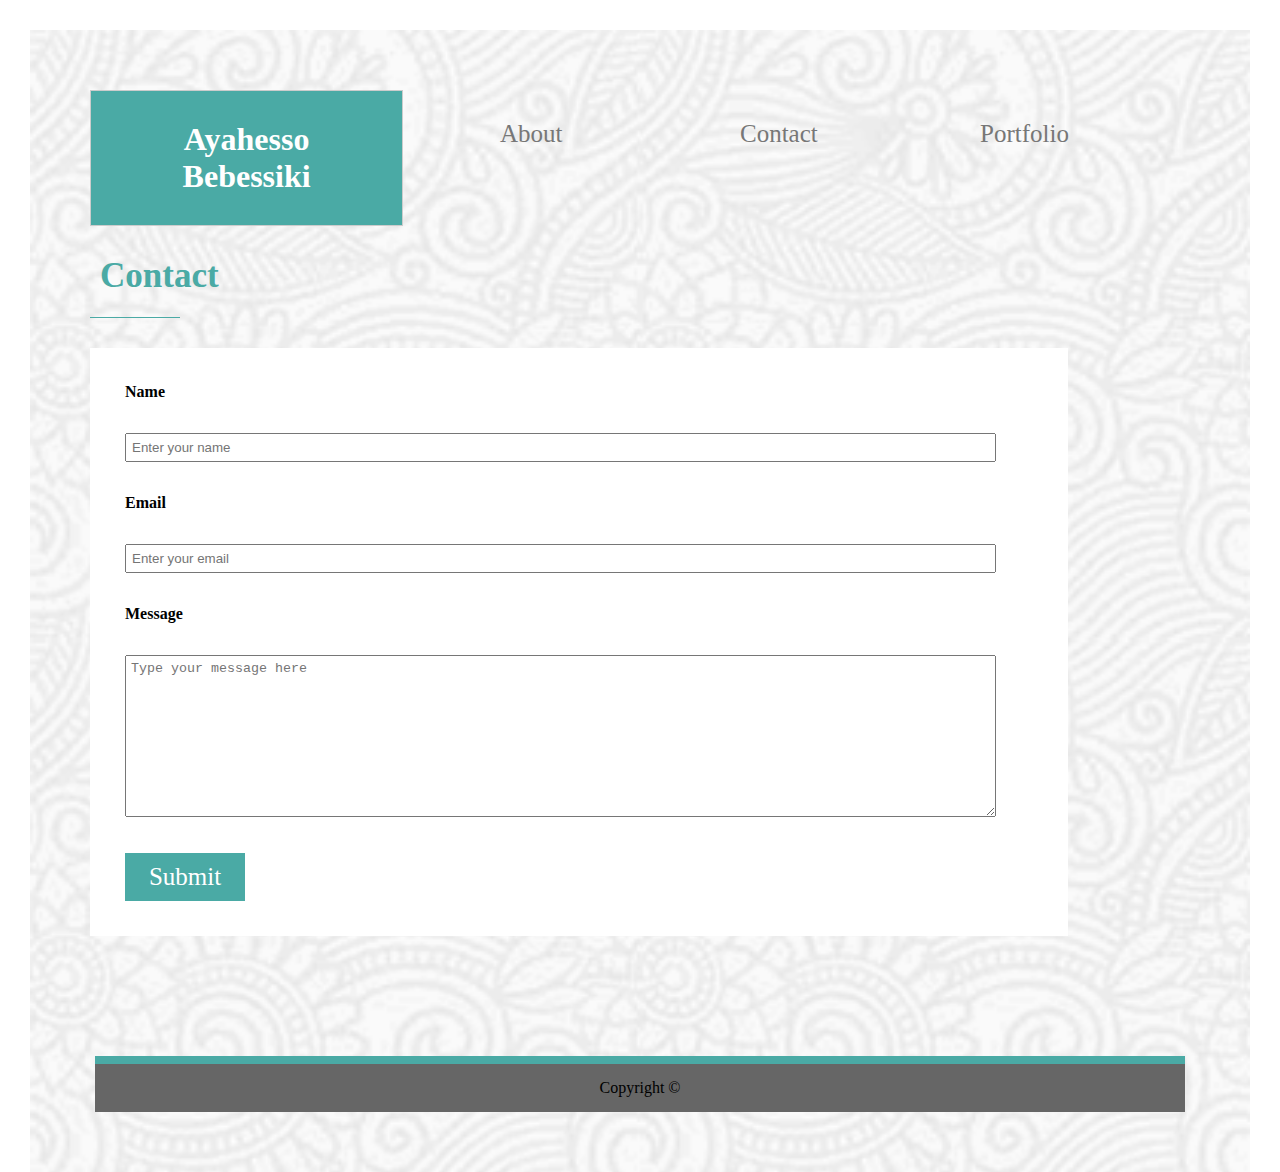
==== contact.html @ 06c921f4 "Add files via upload" ====
<!DOCTYPE html>
<html>
    <Head>
        <title>Contact</title>
        <link rel="stylesheet" type="text/css" href="./Style2.css">
        <style>
            .wrapper{text-align:left;width:978px;padding:5px;background: white;}
            .wrapper p{font-weight:bold}
            .wrapper input[type=text],
            .wrapper input[type=email],
            textarea{
                width:90%; margin-bottom:2px;padding:5px;text-align: left;
            }
            .wrapper a{
                text-decoration: none;
                background:#4aaaa5;
                color: white;
                display: block;
                padding: 10px;
                font-size: 25px;
            }
            p{
                text-align:left;
                float:left;
                margin-bottom: 2px;
            }
            
        </style>
    </Head>

    <body background="Background Image.jpg">

        <h1>Ayahesso Bebessiki</h1>
        
            <ul>
            <li><a href="About" target="_blank">About</a></li>
                
            <li><a href="./contact.html" target="_blank">Contact</a></li>
            
            <li><a href="./portfolio.html" target="_blank">Portfolio</a></li>
            </ul>
            

        <br>

        <h2>Contact</h2>

        <div class="wrapper">
            <p>Name</p>
            <input type="text" name="" id="" placeholder="Enter your name">
            <p>Email</p>
            <input type="text" name="" id="" placeholder="Enter your email">
            <p>Message</p>
            <textarea name="" id="" cols="80" rows="10" placeholder="Type your message here"></textarea>
            <a href="#">Submit</a>
        </div>


        <div id="footer">
            <footer>Copyright &copy;</footer>
        </div>
        

    </body>
    
</html>
---- Style2.css ----
* {
    box-sizing: border-box;
    text-align: center;
    margin: 30px;
}

body {
    background-image: url("full-bloom.png");
    background-repeat: no-repeat;
    background-size: cover;
}

h1 {
    background-color: #4aaaa5;
    font-family: Georgia;
    border-color: #cccccc;
    color: #ffffff;
    padding: 30px;
    margin-left: 30px;
    border: 1px solid #cccccc;
    width: 27%;
    float: left;
}

ul {
    list-style-type:none;
    margin: -50px;
    padding: 10px;
    margin-right:90px;
    overflow: hidden;
    float: right

}

a:link,a:visited {
    display:block;
    color: #777777;
    width: 120px;
    text-align: center;
    padding: 40px;
    text-decoration: none;
    font-size: 25px;
}

li {
    float: left;
}

h2 {
    text-align: right; 
    color: #4aaaa5;
    font-family: Georgia;
    width: 90px;
    height: 210px;
    border-bottom: 1px solid;
    padding: 10px;
    font-size: 35px;
}


footer {
    border-top: 8px solid #4aaaa5;
    clear: both;
    font-family: Georgia;
    background-color: #666666;
    margin: 5px;
    margin-top:120px;
    padding: 15px;
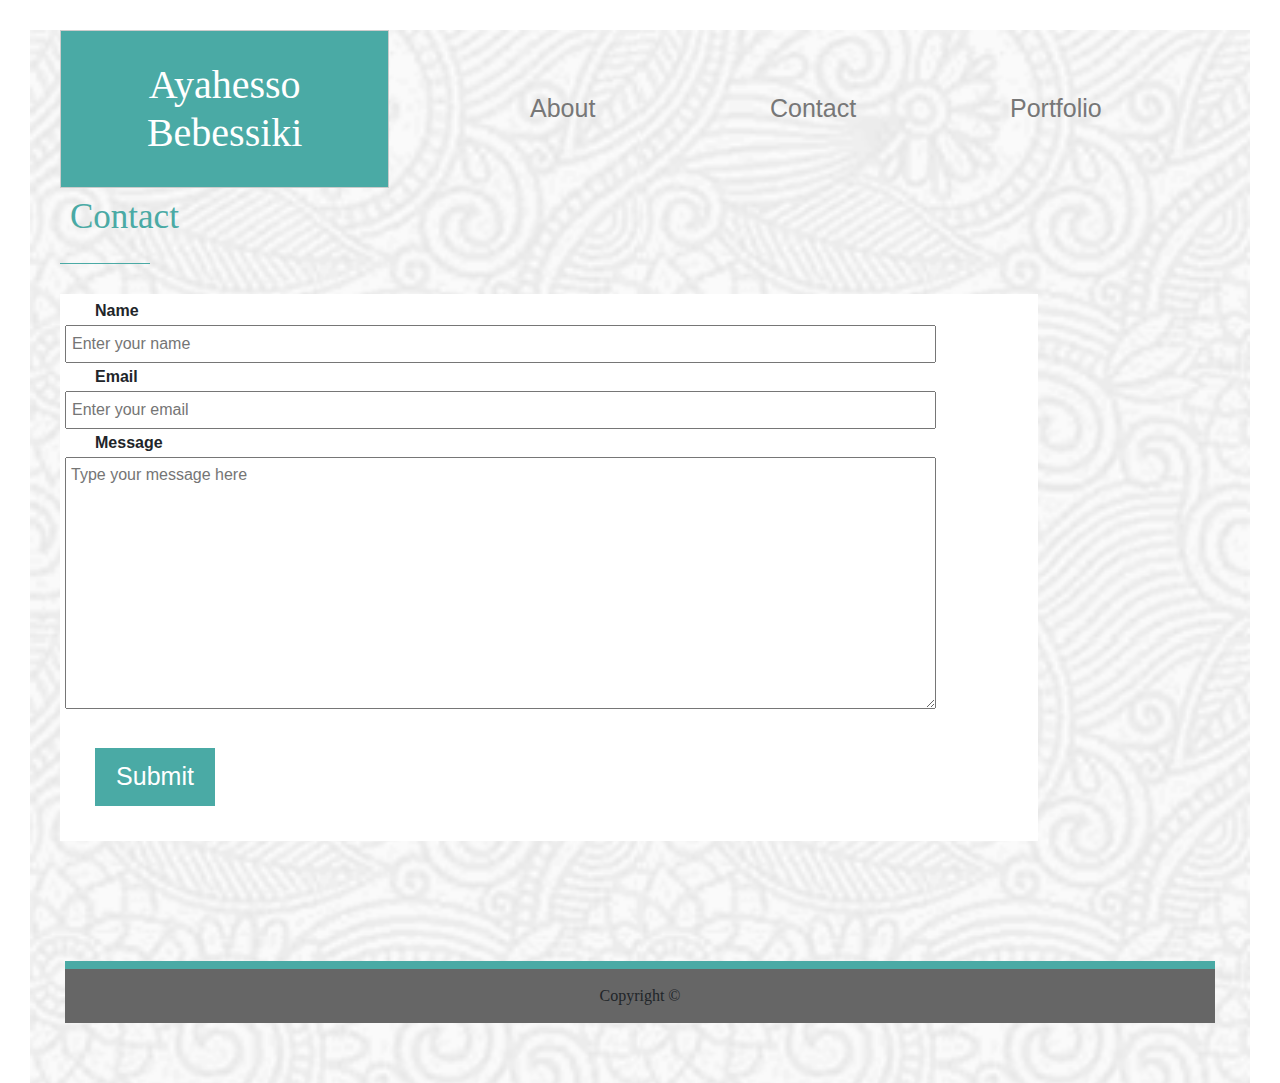
==== commit 9e6fcf73: "Update contact.html" ====
--- a/contact.html
+++ b/contact.html
@@ -2,6 +2,10 @@
 <html>
     <Head>
         <title>Contact</title>
+        
+        <!-- Bootstrap CSS -->
+        <link rel="stylesheet" href="https://stackpath.bootstrapcdn.com/bootstrap/4.3.1/css/bootstrap.min.css" integrity="sha384-               ggOyR0iXCbMQv3Xipma34MD+dH/1fQ784/j6cY/iJTQUOhcWr7x9JvoRxT2MZw1T" crossorigin="anonymous">
+        
         <link rel="stylesheet" type="text/css" href="./Style2.css">
         <style>
             .wrapper{text-align:left;width:978px;padding:5px;background: white;}
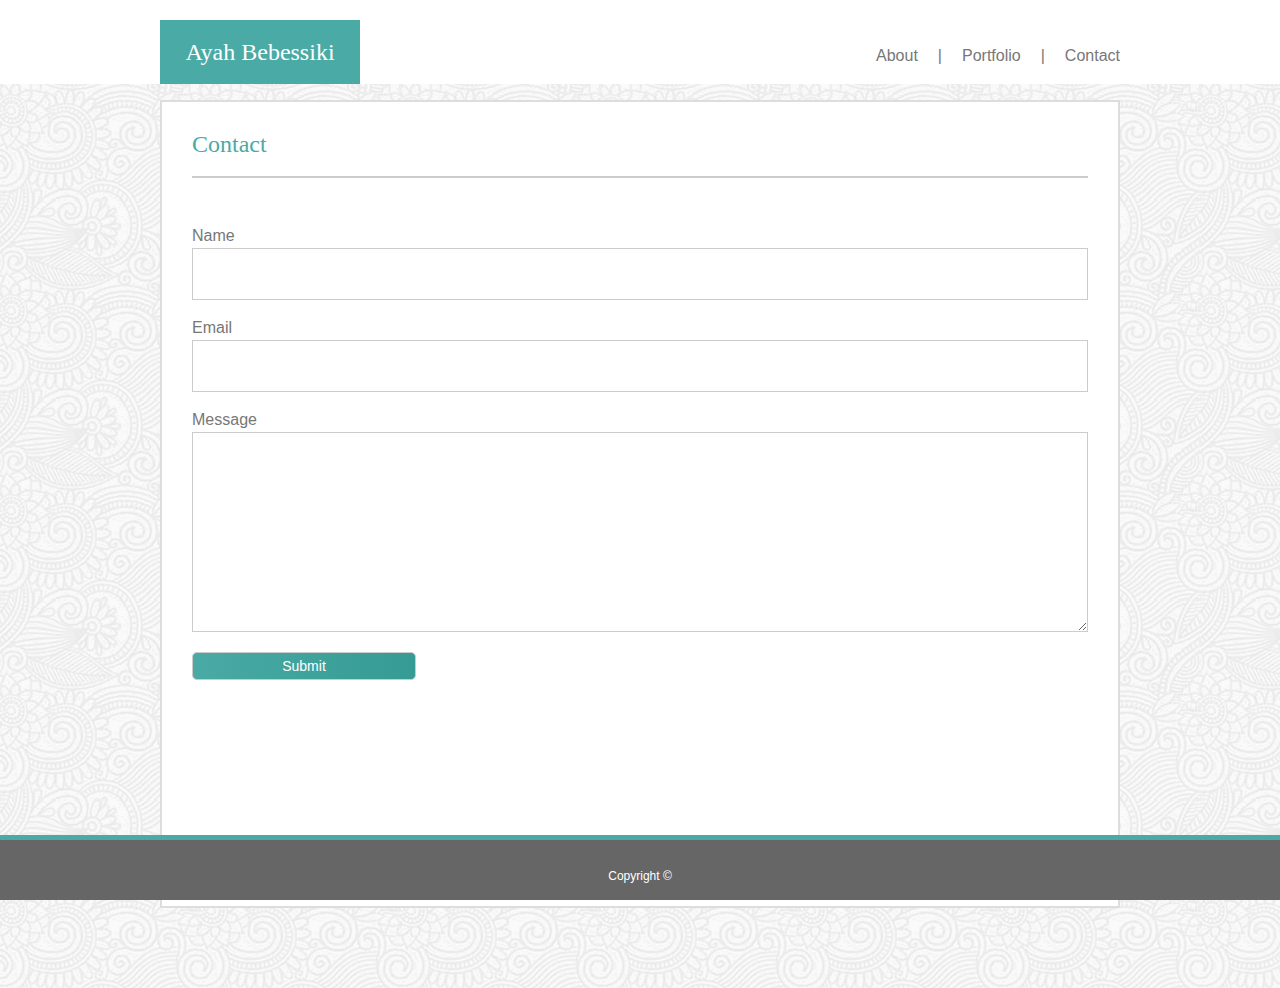
==== commit 17928cb9: "Add files via upload" ====
--- a/contact.html
+++ b/contact.html
@@ -1,70 +1,55 @@
 <!DOCTYPE html>
-<html>
-    <Head>
-        <title>Contact</title>
-        
-        <!-- Bootstrap CSS -->
-        <link rel="stylesheet" href="https://stackpath.bootstrapcdn.com/bootstrap/4.3.1/css/bootstrap.min.css" integrity="sha384-               ggOyR0iXCbMQv3Xipma34MD+dH/1fQ784/j6cY/iJTQUOhcWr7x9JvoRxT2MZw1T" crossorigin="anonymous">
-        
-        <link rel="stylesheet" type="text/css" href="./Style2.css">
-        <style>
-            .wrapper{text-align:left;width:978px;padding:5px;background: white;}
-            .wrapper p{font-weight:bold}
-            .wrapper input[type=text],
-            .wrapper input[type=email],
-            textarea{
-                width:90%; margin-bottom:2px;padding:5px;text-align: left;
-            }
-            .wrapper a{
-                text-decoration: none;
-                background:#4aaaa5;
-                color: white;
-                display: block;
-                padding: 10px;
-                font-size: 25px;
-            }
-            p{
-                text-align:left;
-                float:left;
-                margin-bottom: 2px;
-            }
-            
-        </style>
-    </Head>
+<html lang="en">
 
-    <body background="Background Image.jpg">
+<head>
+    <meta charset="UTF-8">
+    <meta name="viewport" content="width=device-width, initial-scale=1.0">
+    <meta http-equiv="X-UA-Compatible" content="ie=edge">
+    <title>Ayah's Responsive Portfolio</title>
+    <link rel="stylesheet" href="./reset.css">
+    <link rel="stylesheet" href="./style.css">
+</head>
 
-        <h1>Ayahesso Bebessiki</h1>
-        
-            <ul>
-            <li><a href="About" target="_blank">About</a></li>
-                
-            <li><a href="./contact.html" target="_blank">Contact</a></li>
-            
-            <li><a href="./portfolio.html" target="_blank">Portfolio</a></li>
-            </ul>
-            
+<body>
+    <nav>
+        <div class="nav-container">
 
-        <br>
+            <div class="name-box">
+                <h1>Ayah Bebessiki</h1>
+            </div>
 
-        <h2>Contact</h2>
+            <div class="menu-box">
+                <a href="index.html">About</a> <span>|</span>
+                <a href="portfolio.html">Portfolio</a> <span>|</span>
+                <a id="last-menu-item" href="contact.html">Contact</a>
+            </div>
 
-        <div class="wrapper">
-            <p>Name</p>
-            <input type="text" name="" id="" placeholder="Enter your name">
-            <p>Email</p>
-            <input type="text" name="" id="" placeholder="Enter your email">
-            <p>Message</p>
-            <textarea name="" id="" cols="80" rows="10" placeholder="Type your message here"></textarea>
-            <a href="#">Submit</a>
         </div>
+    </nav>
 
+    <header class="main-header">
+        <h1>Contact</h1>
+    </header>
 
-        <div id="footer">
-            <footer>Copyright &copy;</footer>
-        </div>
-        
+    <section class="container">
+        <form class="contact-form" action="">
+            <label for="name">Name</label>
+            <input type="text" id="name" />
 
-    </body>
-    
+            <label for="email">Email</label>
+            <input type="email" id="email" />
+
+            <label for="message">Message</label>
+            <textarea name="" id="message"></textarea>
+
+            <input class="button" type="submit">
+        </form>
+    </section>
+
+    <footer class="portfolio-footer">
+        <span>Copyright &copy;</span>
+    </footer>
+
+</body>
+
 </html>
--- a/style.css
+++ b/style.css
@@ -0,0 +1,390 @@
+* {
+    box-sizing: border-box;
+    margin: 0;
+}
+
+body {
+    background-image: url("./full-bloom.png");
+    font-family: 'Arial', 'Helvetica Neue', Helvetica, sans-serif;
+}
+
+h1 {
+    font-family: 'Georgia', Times, Times New Roman, serif;
+    font-size: 1.5em;
+    color: #4AAAA5;
+}
+
+nav {
+    clear: both;
+    overflow: auto;
+    background: #ffffff;
+    width: 100%;
+    border: none;
+    padding: 20px 0 0 0;
+    position: fixed;
+    top: 0;
+    left: 0;
+    z-index: 1;
+}
+
+.nav-container {
+    width: 960px;
+    margin: 0 auto;
+    overflow: auto;
+    position: relative;
+}
+
+.name-box {
+    background: #4AAAA5;
+    text-align: center;
+    width: 200px;
+    padding: 20px;
+    margin: 0;
+    float: left;
+}
+
+.name-box h1 {
+    color: #ffffff;
+}
+
+.menu-box {
+    float: right;
+    position: absolute;
+    bottom: 0;
+    right: 0;
+    padding-bottom: 20px;
+}
+
+.menu-box a,
+.menu-box span {
+    display: block;
+    float: left;
+    color: #777777;
+}
+
+.menu-box a {
+    text-decoration: none;
+    padding-right: 10px;
+    margin-right: 10px;
+    transition-duration: .5s;
+}
+
+.menu-box span {
+    padding-right: 10px;
+    margin-right: 10px;
+}
+
+.menu-box a:hover {
+    border-right: none;
+    color: #000000;
+    transform: scale(1.25) translateY(5px) translateX(-5px);
+    z-index: 1;
+}
+
+#last-menu-item {
+    border-right: none;
+    padding-right: 0;
+    margin-right: 0;
+}
+
+.main-header {
+    background: #ffffff;
+    width: 960px;
+    border: 2px solid #DDDDDD;
+    border-bottom: none;
+    margin: 100px auto 0 auto;
+    padding: 30px;
+    padding-bottom: 0px;
+}
+
+.main-header h1 {
+    border-bottom: 2px solid #cccccc;
+    padding-bottom: 20px;
+}
+
+.container {
+    overflow: auto;
+    background: #ffffff;
+    width: 960px;
+    border: 2px solid #DDDDDD;
+    border-top: none;
+    margin: 0 auto 15px auto;
+    padding: 30px;
+    min-height: calc(100vh - 170px);
+}
+
+.container h1 {
+    clear: both;
+    border-bottom: 2px solid #cccccc;
+    margin-bottom: 20px;
+    padding-bottom: 20px;
+}
+
+
+.container img {
+    float: left;
+    width: 200px;
+    margin: 0px 20px 20px 0;
+    padding: 0;
+}
+
+.container p {
+    line-height: 24px;
+    margin-bottom: 18px;
+}
+
+.project-box {
+    float: left;
+    overflow: hidden;
+    margin: 20px;
+    padding: 0;
+    height: 250px;
+    width: calc(33% - 40px);
+    border: 1px solid #4aaaa5;
+    border-radius: 5px;
+    position: relative;
+    transition-duration: .5s;
+}
+
+.project-box:hover {
+    z-index: 1;
+    border-radius: 20px;
+    border-width: 4px;
+    border-color: rgb(0, 195, 255);
+    /* width: calc(40% - 40px); */
+    transform: scale(1.2) translateX(20px) translateY(-20px);
+}
+
+.project-box h2 {
+    position: absolute;
+    bottom: 10px;
+    text-align: center;
+    color: #ffffff;
+    background-color: #4aaaa5;
+    width: 100%;
+    padding: 10px;
+    margin: 10px auto;
+}
+
+.project-box img {
+    width: 100%;
+    margin: 0 auto;
+}
+
+.contact-form {
+    color: #777777;
+}
+
+.contact-form label,
+.contact-form input,
+.contact-form textarea {
+    display: block;
+}
+
+.contact-form label {
+    margin-top: 20px;
+    margin-bottom: .25em;
+}
+
+.contact-form input,
+.contact-form textarea {
+    font-size: 1em;
+    padding: 1em 1em;
+    width: 100%;
+    border: 1px solid #cccccc;
+}
+
+.contact-form textarea {
+    height: 200px;
+}
+
+.contact-form .button {
+    background: #4AAAA5;
+    ;
+    ;
+    background-image: linear-gradient(90deg, #4AAAA5, #359B94);
+    color: #ffffff;
+    text-align: center;
+    font-size: 14px;
+    width: 25%;
+    margin: 20px 0;
+    padding: 5px;
+    border-radius: 5px;
+}
+
+.portfolio-footer {
+    clear: both;
+    text-align: center;
+    background-color: #666666;
+    border-top: 5px solid #4AAAA5;
+    padding-top: 30px;
+    padding-bottom: 5px;
+    font-size: 12px;
+    color: white;
+    height: 65px;
+    width: 100%;
+    position: sticky;
+    bottom: 0;
+}
+
+
+/* ************************** */
+/* Media Queries Definition   */
+/* ************************** */
+
+@media (max-width: 980px) {
+    .nav-container {
+        width: 90%;
+        margin: 0 auto;
+    }
+
+    .main-header {
+        width: 60%;
+        margin: 100px auto 0 20px;
+    }
+
+    .container {
+        width: 60%;
+        margin: 0 auto 85px 20px;
+        min-height: auto;
+    }
+
+    .portfolio-footer {
+        position: fixed;
+    }
+
+    .project-box {
+        padding: 0;
+        height: auto;
+        width: calc(50% - 40px);
+    }
+
+    .project-box img {
+        width: 100%;
+        margin: 0 auto;
+    }
+}
+
+@media (max-width: 780px) {
+    .nav-container {
+        width: 90%;
+        margin: 0 auto;
+    }
+
+    .main-header {
+        width: 90%;
+        margin: 100px auto 0 auto;
+    }
+
+    .container {
+        width: 90%;
+        margin: 0 auto 85px auto;
+        min-height: auto;
+    }
+
+    .portfolio-footer {
+        position: fixed;
+    }
+
+    .project-box {
+        padding: 0;
+        height: auto;
+        width: calc(50% - 40px);
+    }
+
+    .project-box img {
+        width: 100%;
+        margin: 0 auto;
+    }
+}
+
+@media (max-width: 640px) {
+    /* ************************** */
+    /* File index.html Styles     */
+    /* Nav Styling for 640px      */
+    /* ************************** */
+
+    nav {
+        padding: 0;
+        position: static;
+    }
+
+    .nav-container {
+        width: 100%;
+        margin: 0 auto;
+        overflow: auto;
+        position: relative;
+    }
+
+    .name-box {
+        background: #4AAAA5;
+        text-align: center;
+        width: 100%;
+        padding: 20px;
+        margin: 0;
+        display: block;
+        position: static;
+    }
+
+    .name-box h1 {
+        color: #ffffff;
+    }
+
+    .menu-box {
+        width: 100%;
+        margin: 20px auto;
+        padding: 0;
+        display: block;
+        position: static;
+        text-align: center;
+    }
+
+    .menu-box a,
+    .menu-box span {
+        display: inline-block;
+        float: none;
+        color: #777777;
+    }
+
+    .main-header {
+        width: 90%;
+        margin: 16px auto 0 auto;
+    }
+
+    .container {
+        width: 90%;
+        margin: 0 auto 15px auto;
+        min-height: auto;
+    }
+
+    .container img {
+        display: block;
+        width: 100%;
+        margin: 0 auto 15px auto;
+    }
+
+    .portfolio-footer {
+        position: static;
+    }
+
+    /* ************************** */
+    /* File porfolio.html Styles  */
+    /* ************************** */
+
+    .project-box {
+        margin: 20px auto;
+        padding: 0;
+        height: auto;
+        width: 100%;
+    }
+
+    .project-box:hover {
+        z-index: 0;
+        transform: none;
+    }
+
+    .project-box img {
+        width: 100%;
+        margin: 0 auto;
+    }
+}